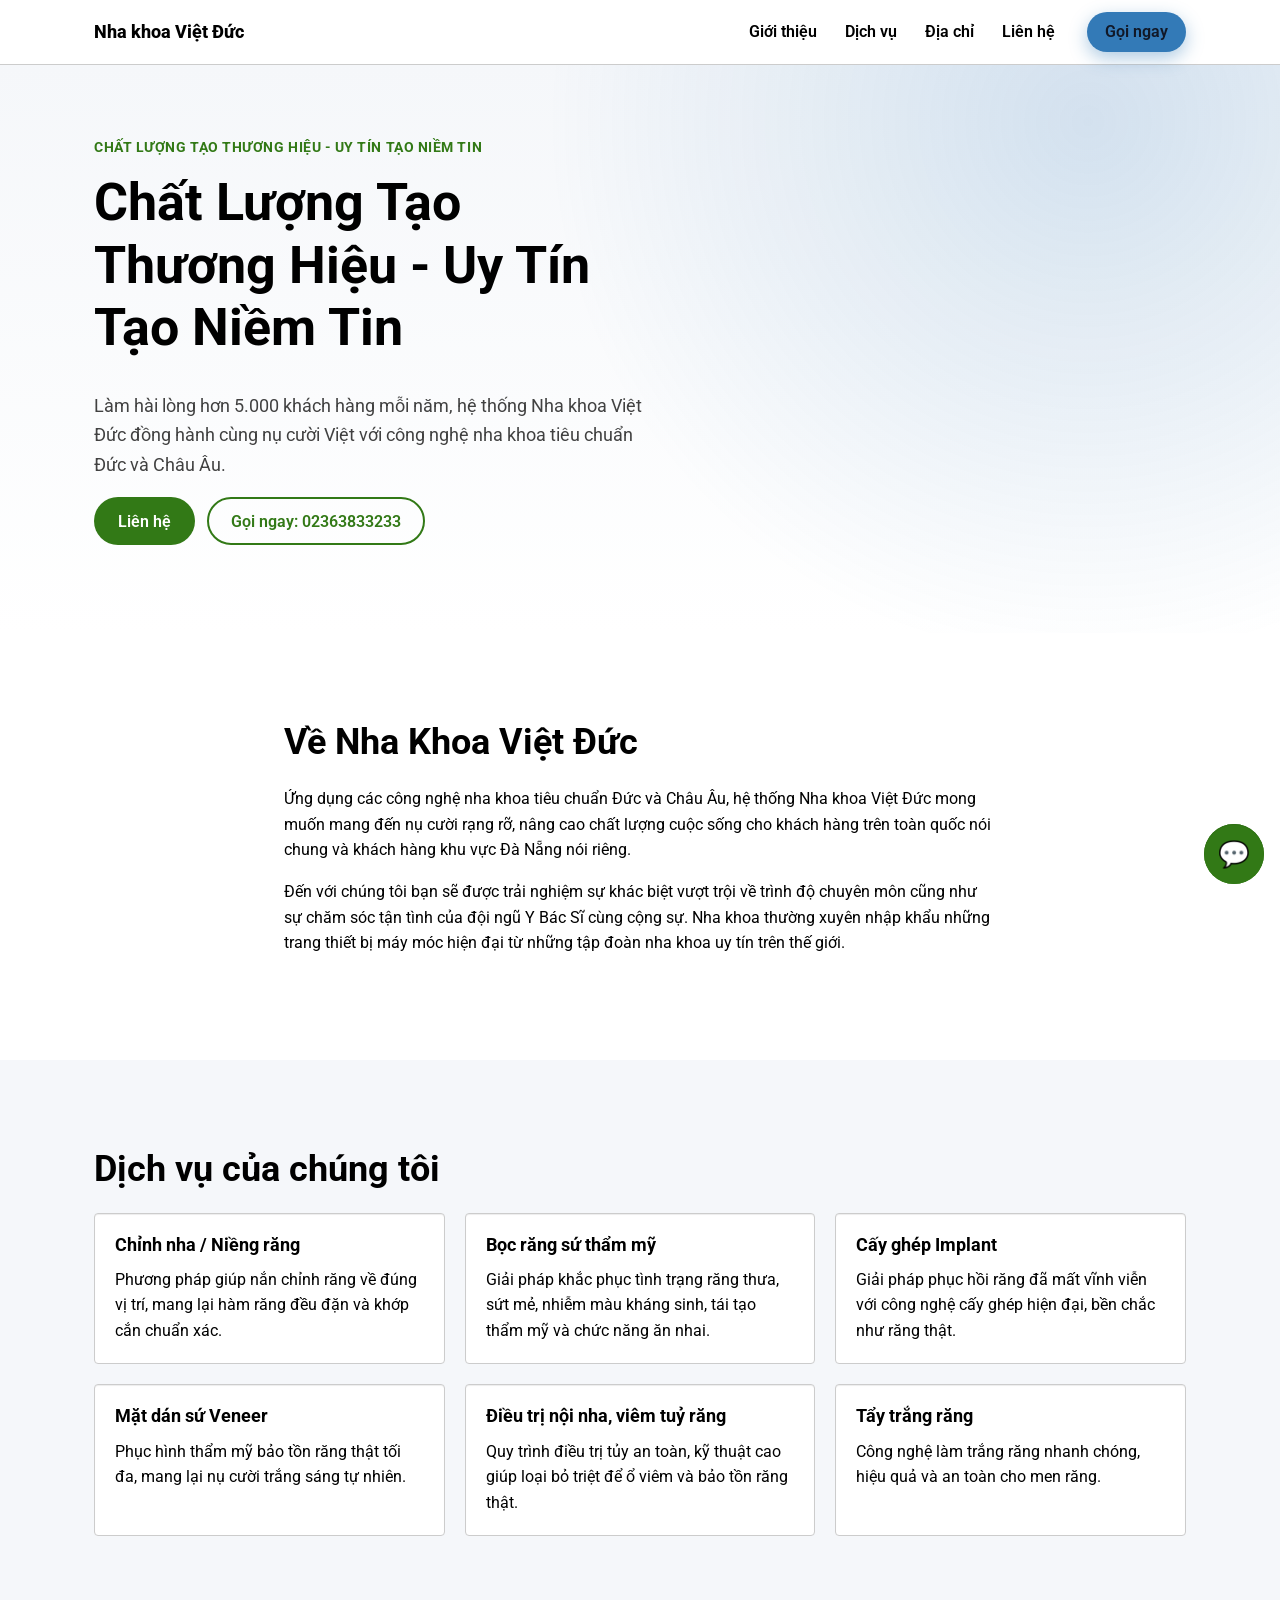
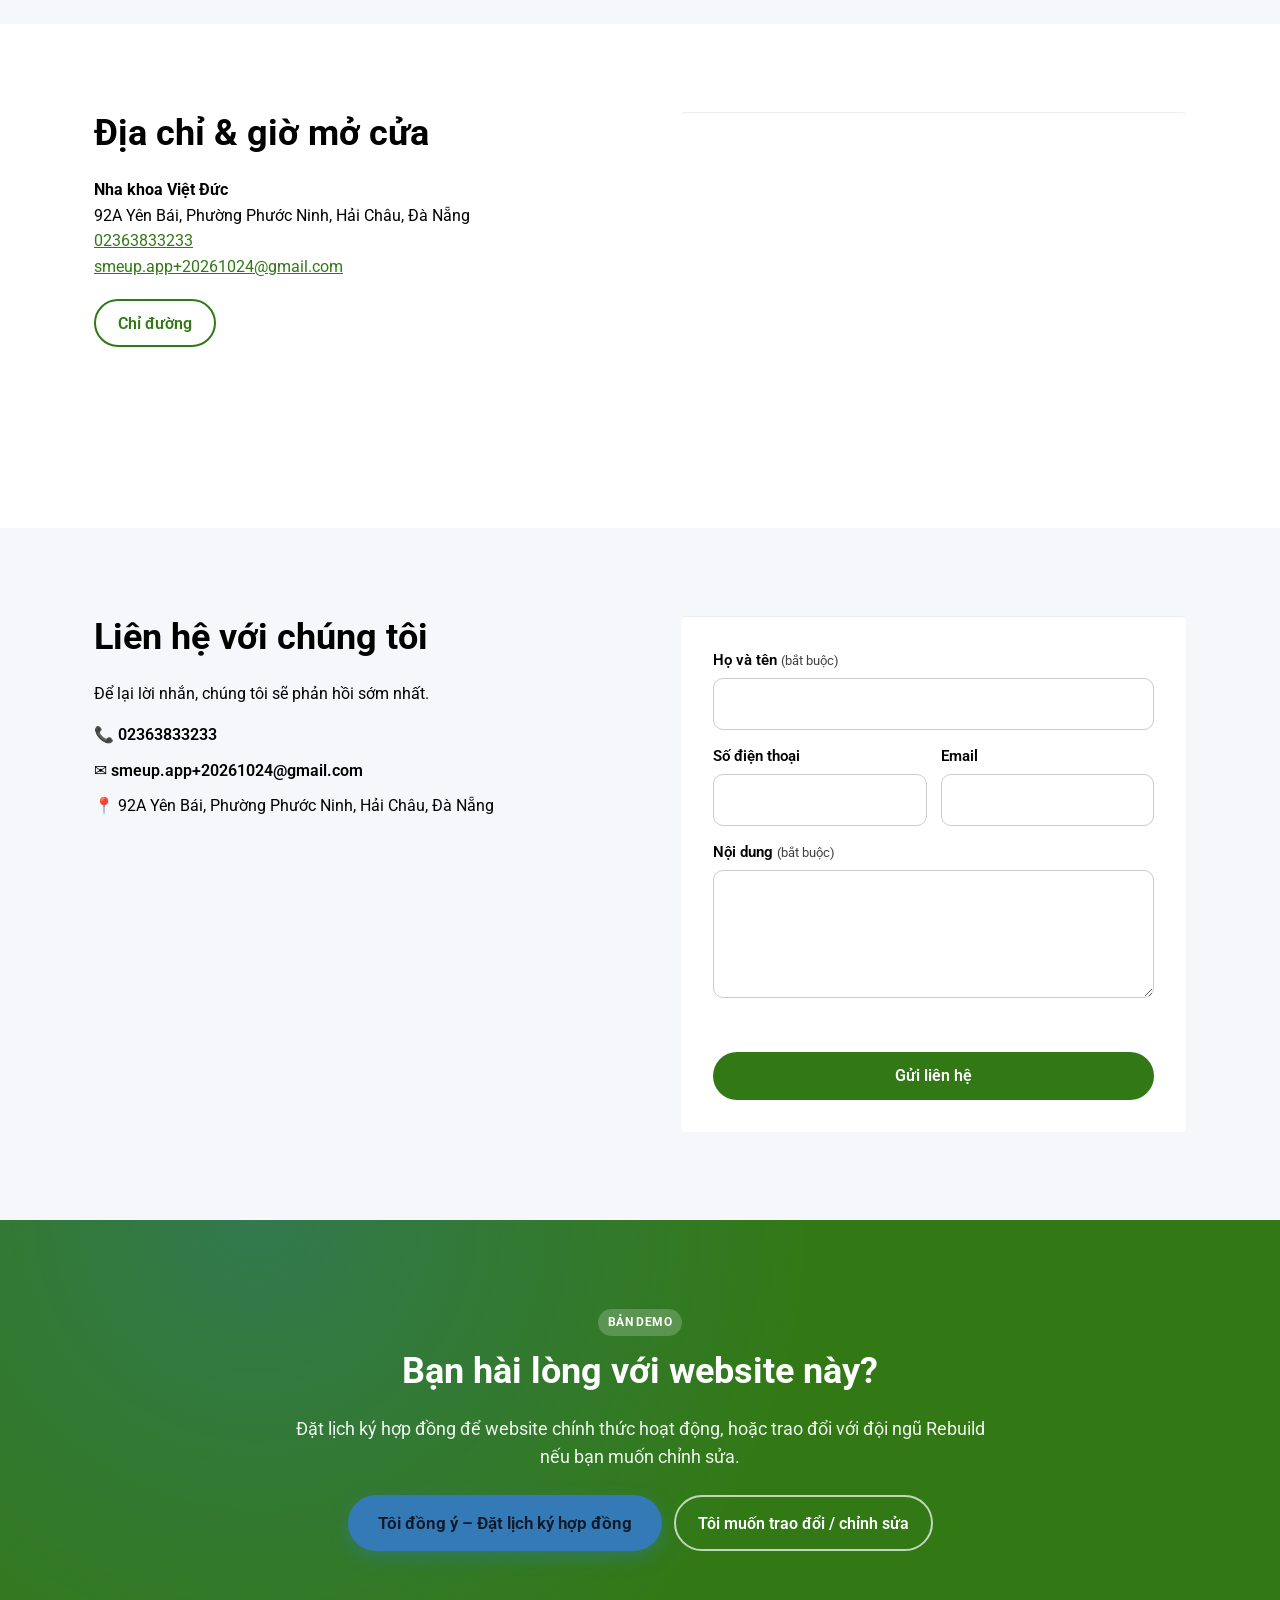
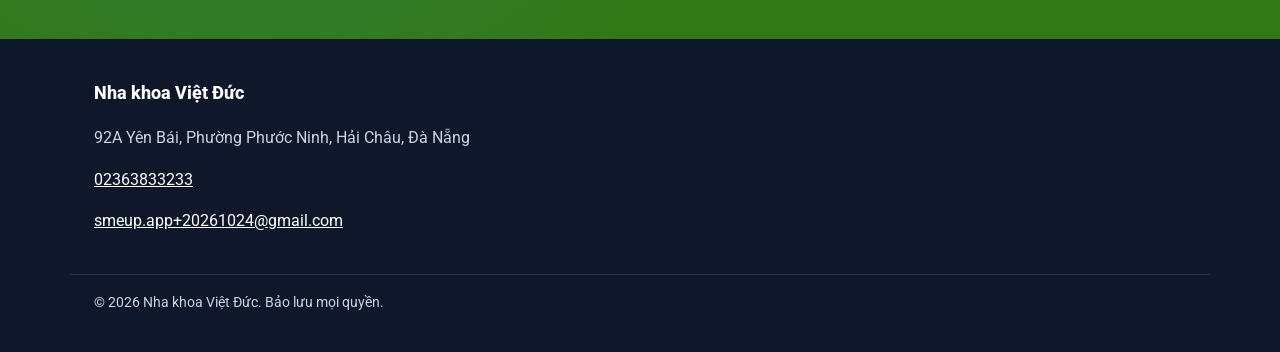
==== index.html @ 4799318b "Initial commit: generated website" ====
<!DOCTYPE html>
<html lang="vi">
<head>
<meta charset="utf-8">
<meta name="viewport" content="width=device-width, initial-scale=1">
<title>Nha Khoa Việt Đức - Nha Khoa Uy Tín Tại Đà Nẵng</title>
<meta name="description" content="Hệ thống Nha Khoa Việt Đức tại Đà Nẵng ứng dụng công nghệ chuẩn Đức và Châu Âu: Niềng răng, Bọc răng sứ, Cấy ghép Implant, Tẩy trắng răng.">
<meta name="keywords" content="Nha Khoa Việt Đức, nha khoa Đà Nẵng, niềng răng, bọc răng sứ, cấy ghép implant, tẩy trắng răng Đà Nẵng">
<meta name="robots" content="noindex, nofollow">
<link rel="canonical" href="https://demo-20261024010858-7dc87bac.demo.rebuild.vn/">
<meta name="theme-color" content="#327916">
<meta property="og:type" content="website">
<meta property="og:site_name" content="Nha khoa Việt Đức">
<meta property="og:title" content="Nha Khoa Việt Đức - Nha Khoa Uy Tín Tại Đà Nẵng">
<meta property="og:description" content="Hệ thống Nha Khoa Việt Đức tại Đà Nẵng ứng dụng công nghệ chuẩn Đức và Châu Âu: Niềng răng, Bọc răng sứ, Cấy ghép Implant, Tẩy trắng răng.">
<meta property="og:url" content="https://demo-20261024010858-7dc87bac.demo.rebuild.vn/">
<meta property="og:locale" content="vi_VN">
<meta name="twitter:card" content="summary">
<link rel="preconnect" href="https://api.smess.vn" crossorigin>
<link rel="stylesheet" href="/assets/css/site.css">
<style>:root{--color-primary:#327916;--color-accent:#337ab7;--color-text:#000000;--color-bg:#ffffff;}</style>
<link rel="stylesheet" href="/assets/css/tokens.css"><script type="application/ld+json">{"@context":"https://schema.org","@type":"Dentist","@id":"https://demo-20261024010858-7dc87bac.demo.rebuild.vn/#business","name":"Nha khoa Việt Đức","description":"Nha Khoa Việt Đức ứng dụng các công nghệ tiêu chuẩn Đức và Châu Âu, mang đến nụ cười rạng rỡ và dịch vụ chăm sóc răng miệng chất lượng cao tại Đà Nẵng.","url":"https://demo-20261024010858-7dc87bac.demo.rebuild.vn/","telephone":"02363833233","email":"smeup.app+20261024@gmail.com","address":{"@type":"PostalAddress","streetAddress":"92A Yên Bái, Phường Phước Ninh","addressLocality":"Hải Châu","addressRegion":"Đà Nẵng","addressCountry":"VN"},"makesOffer":[{"@type":"Offer","itemOffered":{"@type":"Service","name":"Chỉnh nha / Niềng răng","description":"Phương pháp giúp nắn chỉnh răng về đúng vị trí, mang lại hàm răng đều đặn và khớp cắn chuẩn xác."}},{"@type":"Offer","itemOffered":{"@type":"Service","name":"Bọc răng sứ thẩm mỹ","description":"Giải pháp khắc phục tình trạng răng thưa, sứt mẻ, nhiễm màu kháng sinh, tái tạo thẩm mỹ và chức năng ăn nhai."}},{"@type":"Offer","itemOffered":{"@type":"Service","name":"Cấy ghép Implant","description":"Giải pháp phục hồi răng đã mất vĩnh viễn với công nghệ cấy ghép hiện đại, bền chắc như răng thật."}},{"@type":"Offer","itemOffered":{"@type":"Service","name":"Mặt dán sứ Veneer","description":"Phục hình thẩm mỹ bảo tồn răng thật tối đa, mang lại nụ cười trắng sáng tự nhiên."}},{"@type":"Offer","itemOffered":{"@type":"Service","name":"Điều trị nội nha, viêm tuỷ răng","description":"Quy trình điều trị tủy an toàn, kỹ thuật cao giúp loại bỏ triệt để ổ viêm và bảo tồn răng thật."}},{"@type":"Offer","itemOffered":{"@type":"Service","name":"Tẩy trắng răng","description":"Công nghệ làm trắng răng nhanh chóng, hiệu quả và an toàn cho men răng."}}]}</script>
</head>
<body class="is-demo">
<a class="skip-link" href="#main">Bỏ qua điều hướng</a>
<header class="site-header" data-site-header>
  <div class="container header-inner">
    <a class="brand" href="/" aria-label="Nha khoa Việt Đức">
            <span class="brand-name">Nha khoa Việt Đức</span>
    </a>
    <button class="nav-toggle" type="button" aria-expanded="false" aria-controls="site-nav" data-nav-toggle>
      <span class="nav-toggle-bar" aria-hidden="true"></span>
      <span class="visually-hidden">Menu</span>
    </button>
    <nav id="site-nav" class="site-nav" aria-label="Menu" data-site-nav>
      <ul>
                <li><a href="#about">Giới thiệu</a></li>
                <li><a href="#services">Dịch vụ</a></li>
                <li><a href="#location">Địa chỉ</a></li>
                <li><a href="#contact">Liên hệ</a></li>
              </ul>
      <a class="btn btn-small btn-accent header-call" href="tel:02363833233">Gọi ngay</a>    </nav>
  </div>
</header>
<main id="main">
<section class="hero" id="top" aria-labelledby="hero-title">
  <div class="container hero-inner">
    <div class="hero-copy">
      <p class="eyebrow">Chất Lượng Tạo Thương Hiệu - Uy Tín Tạo Niềm Tin</p>      <h1 id="hero-title">Chất Lượng Tạo Thương Hiệu - Uy Tín Tạo Niềm Tin</h1>
      <p class="lead">Làm hài lòng hơn 5.000 khách hàng mỗi năm, hệ thống Nha khoa Việt Đức đồng hành cùng nụ cười Việt với công nghệ nha khoa tiêu chuẩn Đức và Châu Âu.</p>      <div class="hero-actions">
        <a class="btn btn-primary" href="#contact">Liên hệ</a>
        <a class="btn btn-outline" href="tel:02363833233">Gọi ngay: 02363833233</a>      </div>
            <div class="demo-cta-bar" role="region" aria-label="Bạn hài lòng với website này?" data-smeup-cta-reveal hidden>
        <span class="badge">Bản demo</span>
        <p class="demo-cta-bar-title">Bạn hài lòng với website này?</p>
        <div class="demo-cta-actions">
          <button type="button" class="btn btn-accent" data-smeup-cta="contract" data-cta-placement="hero">Tôi đồng ý – Đặt lịch ký hợp đồng</button>
          <button type="button" class="btn btn-link" data-smeup-cta="cooperation" data-cta-placement="hero">Tôi muốn trao đổi / chỉnh sửa</button>
        </div>
      </div>
          </div>
      </div>
</section>
<section class="section about" id="about" aria-labelledby="about-title">
  <div class="container about-inner narrow">
    <div class="about-copy">
      <h2 id="about-title">Về Nha Khoa Việt Đức</h2>
            <p>Ứng dụng các công nghệ nha khoa tiêu chuẩn Đức và Châu Âu, hệ thống Nha khoa Việt Đức mong muốn mang đến nụ cười rạng rỡ, nâng cao chất lượng cuộc sống cho khách hàng trên toàn quốc nói chung và khách hàng khu vực Đà Nẵng nói riêng.</p>
            <p>Đến với chúng tôi bạn sẽ được trải nghiệm sự khác biệt vượt trội về trình độ chuyên môn cũng như sự chăm sóc tận tình của đội ngũ Y Bác Sĩ cùng cộng sự. Nha khoa thường xuyên nhập khẩu những trang thiết bị máy móc hiện đại từ những tập đoàn nha khoa uy tín trên thế giới.</p>
          </div>
      </div>
</section>
<section class="section services alt" id="services" aria-labelledby="services-title">
  <div class="container">
    <h2 id="services-title">Dịch vụ của chúng tôi</h2>
    <ul class="card-grid" role="list">
            <li class="card">
                <div class="card-body">
          <h3>Chỉnh nha / Niềng răng</h3>
          <p>Phương pháp giúp nắn chỉnh răng về đúng vị trí, mang lại hàm răng đều đặn và khớp cắn chuẩn xác.</p>                  </div>
      </li>
            <li class="card">
                <div class="card-body">
          <h3>Bọc răng sứ thẩm mỹ</h3>
          <p>Giải pháp khắc phục tình trạng răng thưa, sứt mẻ, nhiễm màu kháng sinh, tái tạo thẩm mỹ và chức năng ăn nhai.</p>                  </div>
      </li>
            <li class="card">
                <div class="card-body">
          <h3>Cấy ghép Implant</h3>
          <p>Giải pháp phục hồi răng đã mất vĩnh viễn với công nghệ cấy ghép hiện đại, bền chắc như răng thật.</p>                  </div>
      </li>
            <li class="card">
                <div class="card-body">
          <h3>Mặt dán sứ Veneer</h3>
          <p>Phục hình thẩm mỹ bảo tồn răng thật tối đa, mang lại nụ cười trắng sáng tự nhiên.</p>                  </div>
      </li>
            <li class="card">
                <div class="card-body">
          <h3>Điều trị nội nha, viêm tuỷ răng</h3>
          <p>Quy trình điều trị tủy an toàn, kỹ thuật cao giúp loại bỏ triệt để ổ viêm và bảo tồn răng thật.</p>                  </div>
      </li>
            <li class="card">
                <div class="card-body">
          <h3>Tẩy trắng răng</h3>
          <p>Công nghệ làm trắng răng nhanh chóng, hiệu quả và an toàn cho men răng.</p>                  </div>
      </li>
          </ul>
  </div>
</section>
<section class="section location" id="location" aria-labelledby="location-title">
  <div class="container location-inner">
    <div class="location-copy">
      <h2 id="location-title">Địa chỉ &amp; giờ mở cửa</h2>
            <address>
        <strong>Nha khoa Việt Đức</strong><br>
        92A Yên Bái, Phường Phước Ninh, Hải Châu, Đà Nẵng<br>
        <a href="tel:02363833233">02363833233</a><br>        <a href="mailto:smeup.app+20261024@gmail.com">smeup.app+20261024@gmail.com</a>      </address>
                  <p><a class="btn btn-outline" href="https://www.google.com/maps/search/?api=1&amp;query=92A%20Y%C3%AAn%20B%C3%A1i%2C%20Ph%C6%B0%E1%BB%9Dng%20Ph%C6%B0%E1%BB%9Bc%20Ninh%2C%20H%E1%BA%A3i%20Ch%C3%A2u%2C%20%C4%90%C3%A0%20N%E1%BA%B5ng" target="_blank" rel="noopener">Chỉ đường</a></p>    </div>
        <div class="map">
      <iframe src="https://www.google.com/maps?output=embed&amp;q=92A%20Y%C3%AAn%20B%C3%A1i%2C%20Ph%C6%B0%E1%BB%9Dng%20Ph%C6%B0%E1%BB%9Bc%20Ninh%2C%20H%E1%BA%A3i%20Ch%C3%A2u%2C%20%C4%90%C3%A0%20N%E1%BA%B5ng" title="Địa chỉ &amp; giờ mở cửa" loading="lazy" referrerpolicy="no-referrer-when-downgrade" allowfullscreen></iframe>
    </div>
      </div>
</section>
<section class="section contact alt" id="contact" aria-labelledby="contact-title">
  <div class="container contact-inner">
    <div class="contact-copy">
      <h2 id="contact-title">Liên hệ với chúng tôi</h2>
      <p>Để lại lời nhắn, chúng tôi sẽ phản hồi sớm nhất.</p>
      <ul class="contact-list" role="list">
        <li><a href="tel:02363833233">📞 02363833233</a></li>        <li><a href="mailto:smeup.app+20261024@gmail.com">✉️ smeup.app+20261024@gmail.com</a></li>        <li>📍 92A Yên Bái, Phường Phước Ninh, Hải Châu, Đà Nẵng</li>      </ul>
    </div>
    <form class="lead-form" id="contact-form" data-smeup-form="contact_form" data-message-required="true" novalidate>
      <div class="field">
  <label for="contact-name">Họ và tên <span class="req">(bắt buộc)</span></label>
  <input id="contact-name" name="name" type="text" autocomplete="name" maxlength="255" required>
</div>
<div class="field-row">
  <div class="field">
    <label for="contact-phone">Số điện thoại</label>
    <input id="contact-phone" name="phone" type="tel" autocomplete="tel" inputmode="tel" maxlength="20">
  </div>
  <div class="field">
    <label for="contact-email">Email</label>
    <input id="contact-email" name="email" type="email" autocomplete="email" maxlength="255">
  </div>
</div>
<div class="field">
  <label for="contact-message">Nội dung <span class="req">(bắt buộc)</span></label>
  <textarea id="contact-message" name="message" rows="4" maxlength="5000" required></textarea>
</div><div class="hp" aria-hidden="true">
  <label for="contact-website">Website</label>
  <input id="contact-website" name="website" type="text" tabindex="-1" autocomplete="off">
</div>
<p class="form-status" role="status" aria-live="polite" data-form-status></p>
      <button class="btn btn-primary btn-block" type="submit" data-label="Gửi liên hệ">Gửi liên hệ</button>
    </form>
  </div>
</section>
<section class="section demo-cta" id="demo-cta" aria-labelledby="demo-cta-title">
  <div class="container narrow">
    <span class="badge badge-light">Bản demo</span>
    <h2 id="demo-cta-title">Bạn hài lòng với website này?</h2>
    <p>Đặt lịch ký hợp đồng để website chính thức hoạt động, hoặc trao đổi với đội ngũ Rebuild nếu bạn muốn chỉnh sửa.</p>
    <div class="demo-cta-actions">
      <button type="button" class="btn btn-accent btn-large" data-smeup-cta="contract" data-cta-placement="final">Tôi đồng ý – Đặt lịch ký hợp đồng</button>
      <button type="button" class="btn btn-ghost" data-smeup-cta="cooperation" data-cta-placement="final">Tôi muốn trao đổi / chỉnh sửa</button>
    </div>
  </div>
</section>
</main>
<footer class="site-footer">
  <div class="container footer-inner">
    <div>
      <p class="brand-name">Nha khoa Việt Đức</p>
      <p>92A Yên Bái, Phường Phước Ninh, Hải Châu, Đà Nẵng</p>      <p><a href="tel:02363833233">02363833233</a></p>      <p><a href="mailto:smeup.app+20261024@gmail.com">smeup.app+20261024@gmail.com</a></p>    </div>
      </div>
  <div class="container footer-bottom">
    <p>© <span data-year>2026</span> Nha khoa Việt Đức. Bảo lưu mọi quyền.</p>
  </div>
</footer>
<dialog class="cta-dialog" id="smeup-dialog-contract" aria-labelledby="smeup-dialog-contract-title" data-smeup-dialog="contract">
  <form class="lead-form" data-smeup-form="demo_contract_request" data-message-required="false" novalidate>
    <button class="dialog-close" type="button" data-dialog-close aria-label="Đóng">×</button>
    <h2 id="smeup-dialog-contract-title">Đặt lịch ký hợp đồng</h2>
    <p>Để lại thông tin, đội ngũ Rebuild sẽ gọi lại để chốt lịch ký hợp đồng và đưa website lên tên miền của bạn.</p>
    <div class="field">
  <label for="contract-name">Họ và tên <span class="req">(bắt buộc)</span></label>
  <input id="contract-name" name="name" type="text" autocomplete="name" maxlength="255" required>
</div>
<div class="field-row">
  <div class="field">
    <label for="contract-phone">Số điện thoại</label>
    <input id="contract-phone" name="phone" type="tel" autocomplete="tel" inputmode="tel" maxlength="20">
  </div>
  <div class="field">
    <label for="contract-email">Email</label>
    <input id="contract-email" name="email" type="email" autocomplete="email" maxlength="255">
  </div>
</div>
<div class="field">
  <label for="contract-message">Thời gian thuận tiện / ghi chú (không bắt buộc)</label>
  <textarea id="contract-message" name="message" rows="4" maxlength="5000"></textarea>
</div><div class="hp" aria-hidden="true">
  <label for="contract-website">Website</label>
  <input id="contract-website" name="website" type="text" tabindex="-1" autocomplete="off">
</div>
<p class="form-status" role="status" aria-live="polite" data-form-status></p>
    <button class="btn btn-accent btn-block" type="submit" data-label="Gửi yêu cầu ký hợp đồng">Gửi yêu cầu ký hợp đồng</button>
  </form>
</dialog>
<dialog class="cta-dialog" id="smeup-dialog-cooperation" aria-labelledby="smeup-dialog-cooperation-title" data-smeup-dialog="cooperation">
  <form class="lead-form" data-smeup-form="demo_cooperation_request" data-message-required="true" novalidate>
    <button class="dialog-close" type="button" data-dialog-close aria-label="Đóng">×</button>
    <h2 id="smeup-dialog-cooperation-title">Trao đổi với đội ngũ Rebuild</h2>
    <p>Bạn muốn thay đổi gì, hoặc cần thêm thông tin? Hãy cho chúng tôi biết.</p>
    <div class="field">
  <label for="cooperation-name">Họ và tên <span class="req">(bắt buộc)</span></label>
  <input id="cooperation-name" name="name" type="text" autocomplete="name" maxlength="255" required>
</div>
<div class="field-row">
  <div class="field">
    <label for="cooperation-phone">Số điện thoại</label>
    <input id="cooperation-phone" name="phone" type="tel" autocomplete="tel" inputmode="tel" maxlength="20">
  </div>
  <div class="field">
    <label for="cooperation-email">Email</label>
    <input id="cooperation-email" name="email" type="email" autocomplete="email" maxlength="255">
  </div>
</div>
<div class="field">
  <label for="cooperation-message">Bạn muốn chỉnh sửa hoặc hỏi điều gì? <span class="req">(bắt buộc)</span></label>
  <textarea id="cooperation-message" name="message" rows="4" maxlength="5000" required></textarea>
</div><div class="hp" aria-hidden="true">
  <label for="cooperation-website">Website</label>
  <input id="cooperation-website" name="website" type="text" tabindex="-1" autocomplete="off">
</div>
<p class="form-status" role="status" aria-live="polite" data-form-status></p>
    <button class="btn btn-primary btn-block" type="submit" data-label="Gửi yêu cầu">Gửi yêu cầu</button>
  </form>
</dialog>
<script src="/assets/js/site-config.js"></script>
<script src="/assets/js/smeup-core.js" defer></script>
<script src="/assets/js/contact-form.js" defer></script>
<script src="/assets/js/livechat.js" defer></script>
<script src="/assets/js/demo-cta.js" defer></script>
<script src="/assets/js/site.js" defer></script>
</body>
</html>
---- assets/css/site.css ----
/*
 * Rebuild website template — mobile-first, no framework.
 * Brand colors come from business data as CSS custom properties set in <head>:
 * --color-primary, --color-accent, --color-text, --color-bg.
 */
:root {
  --color-primary: #0f766e;
  --color-accent: #f59e0b;
  --color-text: #1f2937;
  --color-bg: #ffffff;
  --color-muted: color-mix(in srgb, var(--color-text) 65%, var(--color-bg));
  --color-surface: color-mix(in srgb, var(--color-primary) 6%, var(--color-bg));
  --color-border: color-mix(in srgb, var(--color-text) 14%, var(--color-bg));
  --color-success: #15803d;
  --color-error: #b91c1c;
  --radius: 14px;
  --shadow: 0 10px 30px rgb(15 23 42 / 0.08);
  --container: 1120px;
  --gutter: 16px;
  --font: system-ui, -apple-system, "Segoe UI", Roboto, "Helvetica Neue", Arial, "Noto Sans", sans-serif;
}

*,
*::before,
*::after {
  box-sizing: border-box;
}

html {
  scroll-behavior: smooth;
  scroll-padding-top: 72px;
  -webkit-text-size-adjust: 100%;
}

body {
  margin: 0;
  font-family: var(--font);
  font-size: 1rem;
  line-height: 1.6;
  color: var(--color-text);
  background: var(--color-bg);
}

img {
  display: block;
  max-width: 100%;
  height: auto;
}

a {
  color: var(--color-primary);
}

h1,
h2,
h3 {
  line-height: 1.2;
  margin: 0 0 0.6em;
}

h1 {
  font-size: clamp(2rem, 6vw, 3.25rem);
}

h2 {
  font-size: clamp(1.6rem, 4vw, 2.25rem);
}

h3 {
  font-size: 1.15rem;
}

p {
  margin: 0 0 1em;
}

:focus-visible {
  outline: 3px solid var(--color-accent);
  outline-offset: 2px;
}

.container {
  width: 100%;
  max-width: var(--container);
  margin: 0 auto;
  padding: 0 var(--gutter);
}

.narrow {
  max-width: 760px;
}

.visually-hidden,
.hp {
  position: absolute !important;
  width: 1px;
  height: 1px;
  padding: 0;
  margin: -1px;
  overflow: hidden;
  clip: rect(0 0 0 0);
  white-space: nowrap;
  border: 0;
}

.skip-link {
  position: absolute;
  left: var(--gutter);
  top: -100px;
  z-index: 100;
  padding: 8px 14px;
  background: var(--color-text);
  color: var(--color-bg);
  border-radius: 8px;
}

.skip-link:focus {
  top: 8px;
}

/* Buttons */
.btn {
  display: inline-flex;
  align-items: center;
  justify-content: center;
  gap: 8px;
  min-height: 48px;
  padding: 12px 22px;
  border: 2px solid transparent;
  border-radius: 999px;
  font: inherit;
  font-weight: 600;
  line-height: 1.2;
  text-align: center;
  text-decoration: none;
  cursor: pointer;
  transition: transform 0.15s ease, background-color 0.15s ease, box-shadow 0.15s ease;
}

.btn:hover {
  transform: translateY(-1px);
}

.btn:disabled,
.btn[aria-disabled="true"] {
  opacity: 0.65;
  cursor: progress;
  transform: none;
}

.btn-primary {
  background: var(--color-primary);
  color: #fff;
}

.btn-accent {
  background: var(--color-accent);
  color: #111827;
  box-shadow: 0 6px 18px color-mix(in srgb, var(--color-accent) 40%, transparent);
}

.btn-outline {
  border-color: var(--color-primary);
  color: var(--color-primary);
  background: transparent;
}

.btn-ghost {
  border-color: rgb(255 255 255 / 0.7);
  color: #fff;
  background: transparent;
}

.btn-link {
  background: transparent;
  color: var(--color-primary);
  text-decoration: underline;
  padding-inline: 8px;
}

.btn-small {
  min-height: 40px;
  padding: 8px 16px;
}

.btn-large {
  min-height: 56px;
  padding: 16px 28px;
  font-size: 1.05rem;
}

.btn-block {
  width: 100%;
}

.badge {
  display: inline-block;
  padding: 4px 10px;
  border-radius: 999px;
  background: var(--color-accent);
  color: #111827;
  font-size: 0.75rem;
  font-weight: 700;
  letter-spacing: 0.04em;
  text-transform: uppercase;
}

.badge-light {
  background: rgb(255 255 255 / 0.2);
  color: #fff;
}

/* Header */
.site-header {
  position: sticky;
  top: 0;
  z-index: 50;
  background: color-mix(in srgb, var(--color-bg) 92%, transparent);
  backdrop-filter: blur(8px);
  border-bottom: 1px solid var(--color-border);
}

.header-inner {
  display: flex;
  align-items: center;
  justify-content: space-between;
  min-height: 64px;
  gap: 12px;
}

.brand {
  display: flex;
  align-items: center;
  gap: 10px;
  color: var(--color-text);
  text-decoration: none;
  min-width: 0;
}

.brand img {
  width: 40px;
  height: 40px;
  object-fit: contain;
}

.brand-name {
  font-weight: 800;
  font-size: 1.1rem;
  overflow: hidden;
  text-overflow: ellipsis;
  white-space: nowrap;
}

.nav-toggle {
  display: inline-flex;
  align-items: center;
  justify-content: center;
  width: 44px;
  height: 44px;
  border: 1px solid var(--color-border);
  border-radius: 10px;
  background: var(--color-bg);
  cursor: pointer;
}

.nav-toggle-bar,
.nav-toggle-bar::before,
.nav-toggle-bar::after {
  display: block;
  width: 20px;
  height: 2px;
  background: var(--color-text);
  border-radius: 2px;
  content: "";
  position: relative;
}

.nav-toggle-bar::before {
  position: absolute;
  top: -6px;
}

.nav-toggle-bar::after {
  position: absolute;
  top: 6px;
}

.site-nav {
  position: absolute;
  top: 100%;
  left: 0;
  right: 0;
  display: none;
  padding: 8px var(--gutter) 16px;
  background: var(--color-bg);
  border-bottom: 1px solid var(--color-border);
  box-shadow: var(--shadow);
}

.site-nav.is-open {
  display: block;
}

.site-nav ul {
  list-style: none;
  margin: 0 0 12px;
  padding: 0;
}

.site-nav li a {
  display: block;
  padding: 12px 4px;
  color: var(--color-text);
  font-weight: 600;
  text-decoration: none;
  border-bottom: 1px solid var(--color-border);
}

/* Hero */
.hero {
  padding: 40px 0 56px;
  background:
    radial-gradient(circle at 85% 10%, color-mix(in srgb, var(--color-accent) 18%, transparent), transparent 45%),
    linear-gradient(180deg, var(--color-surface), var(--color-bg));
}

.hero-inner {
  display: grid;
  gap: 32px;
  align-items: center;
}

.eyebrow {
  color: var(--color-primary);
  font-weight: 700;
  letter-spacing: 0.04em;
  text-transform: uppercase;
  font-size: 0.85rem;
}

.lead {
  font-size: 1.15rem;
  color: var(--color-muted);
}

.hero-actions,
.demo-cta-actions {
  display: flex;
  flex-wrap: wrap;
  gap: 12px;
}

.hero-actions .btn,
.demo-cta-actions .btn {
  flex: 1 1 100%;
}

.hero-media img {
  width: 100%;
  border-radius: calc(var(--radius) * 1.5);
  box-shadow: var(--shadow);
  aspect-ratio: 4 / 3;
  object-fit: cover;
}

.demo-cta-bar {
  margin-top: 28px;
  padding: 18px;
  border: 2px dashed color-mix(in srgb, var(--color-accent) 70%, transparent);
  border-radius: var(--radius);
  background: color-mix(in srgb, var(--color-accent) 8%, var(--color-bg));
}

.demo-cta-bar.is-revealed {
  animation: demo-cta-reveal 0.4s ease-out;
}

@keyframes demo-cta-reveal {
  from {
    opacity: 0;
    transform: translateY(8px);
  }
}

.demo-cta-bar-title {
  margin: 8px 0 12px;
  font-weight: 700;
}

/* Sections */
.section {
  padding: 56px 0;
}

.section.alt {
  background: var(--color-surface);
}

.about-inner,
.location-inner,
.contact-inner {
  display: grid;
  gap: 32px;
  align-items: start;
}

.about-media,
.card img,
.gallery-grid img {
  border-radius: var(--radius);
  object-fit: cover;
}

.card-grid,
.gallery-grid,
.testimonial-grid,
.contact-list,
.social {
  list-style: none;
  margin: 0;
  padding: 0;
}

.card-grid {
  display: grid;
  gap: 20px;
}

.card {
  overflow: hidden;
  background: var(--color-bg);
  border: 1px solid var(--color-border);
  border-radius: var(--radius);
  box-shadow: var(--shadow);
}

.card img {
  width: 100%;
  aspect-ratio: 3 / 2;
  border-radius: 0;
}

.card-body {
  padding: 20px;
}

.card-body p:last-child {
  margin-bottom: 0;
}

.price {
  color: var(--color-primary);
  font-weight: 700;
}

.gallery-grid {
  display: grid;
  grid-template-columns: repeat(2, 1fr);
  gap: 12px;
}

.gallery-grid img {
  width: 100%;
  aspect-ratio: 4 / 3;
}

.testimonial-grid {
  display: grid;
  gap: 20px;
}

.testimonial {
  height: 100%;
  margin: 0;
  padding: 24px;
  background: var(--color-bg);
  border-radius: var(--radius);
  box-shadow: var(--shadow);
}

.testimonial blockquote {
  margin: 0 0 12px;
  font-size: 1.05rem;
}

.testimonial figcaption {
  color: var(--color-muted);
  font-weight: 600;
}

.stars {
  margin: 0 0 8px;
  color: var(--color-accent);
  letter-spacing: 2px;
}

address {
  font-style: normal;
  margin-bottom: 20px;
}

.hours {
  margin: 0 0 20px;
}

.hours div {
  display: flex;
  justify-content: space-between;
  gap: 16px;
  padding: 10px 0;
  border-bottom: 1px solid var(--color-border);
}

.hours dt {
  font-weight: 600;
}

.hours dd {
  margin: 0;
  white-space: nowrap;
}

.map iframe {
  width: 100%;
  height: 320px;
  border: 0;
  border-radius: var(--radius);
  box-shadow: var(--shadow);
}

.contact-list li {
  margin-bottom: 10px;
}

.contact-list a {
  color: var(--color-text);
  font-weight: 600;
  text-decoration: none;
}

/* Forms */
.lead-form {
  padding: 24px 20px;
  background: var(--color-bg);
  border-radius: var(--radius);
  box-shadow: var(--shadow);
}

.field {
  display: grid;
  gap: 6px;
  margin-bottom: 14px;
}

.field-row {
  display: grid;
  gap: 0 14px;
}

.field label {
  font-weight: 600;
  font-size: 0.95rem;
}

.req {
  color: var(--color-muted);
  font-weight: 400;
  font-size: 0.85em;
}

.field input,
.field textarea {
  width: 100%;
  min-height: 48px;
  padding: 12px 14px;
  border: 1px solid var(--color-border);
  border-radius: 10px;
  background: var(--color-bg);
  color: var(--color-text);
  font: inherit;
  font-size: 16px; /* no iOS zoom on focus */
}

.field textarea {
  resize: vertical;
}

.field input:focus,
.field textarea:focus {
  border-color: var(--color-primary);
  outline: 2px solid color-mix(in srgb, var(--color-primary) 25%, transparent);
  outline-offset: 0;
}

.field [aria-invalid="true"] {
  border-color: var(--color-error);
}

.form-status {
  min-height: 1.6em;
  margin: 4px 0 14px;
  font-weight: 600;
}

.lead-form[data-state="success"] .form-status {
  color: var(--color-success);
}

.lead-form[data-state="error"] .form-status {
  color: var(--color-error);
}

.lead-form[data-state="loading"] .btn[type="submit"]::before {
  content: "";
  width: 16px;
  height: 16px;
  border: 2px solid currentColor;
  border-right-color: transparent;
  border-radius: 50%;
  animation: spin 0.8s linear infinite;
}

@keyframes spin {
  to {
    transform: rotate(360deg);
  }
}

/* Demo CTA */
.demo-cta {
  text-align: center;
  color: #fff;
  background:
    radial-gradient(circle at 20% 0%, color-mix(in srgb, var(--color-accent) 35%, transparent), transparent 50%),
    var(--color-primary);
}

.demo-cta h2 {
  margin-top: 14px;
}

.demo-cta p {
  font-size: 1.1rem;
  opacity: 0.92;
}

.demo-cta .demo-cta-actions {
  justify-content: center;
  margin-top: 24px;
}

.cta-dialog {
  width: min(560px, calc(100% - 2 * var(--gutter)));
  max-height: calc(100dvh - 32px);
  padding: 0;
  border: 0;
  border-radius: calc(var(--radius) * 1.3);
  box-shadow: 0 30px 80px rgb(15 23 42 / 0.35);
  color: var(--color-text);
}

.cta-dialog::backdrop {
  background: rgb(15 23 42 / 0.55);
}

.cta-dialog .lead-form {
  position: relative;
  box-shadow: none;
  padding: 28px 22px 22px;
}

.cta-dialog h2 {
  font-size: 1.4rem;
  padding-right: 32px;
}

.dialog-close {
  position: absolute;
  top: 10px;
  right: 10px;
  width: 40px;
  height: 40px;
  border: 0;
  border-radius: 50%;
  background: var(--color-surface);
  color: var(--color-text);
  font-size: 1.5rem;
  line-height: 1;
  cursor: pointer;
}

/* Live chat fallback launcher (no widget token configured) */
.chat-fallback {
  position: fixed;
  right: 16px;
  bottom: 16px;
  z-index: 60;
  width: 60px;
  height: 60px;
  border: 0;
  border-radius: 50%;
  background: var(--color-primary);
  color: #fff;
  font-size: 1.6rem;
  box-shadow: var(--shadow);
  cursor: pointer;
}

/* Footer */
.site-footer {
  padding: 40px 0 24px;
  background: #0f172a;
  color: #cbd5e1;
}

.site-footer a {
  color: #fff;
}

.footer-inner {
  display: grid;
  gap: 24px;
}

.site-footer .brand-name {
  color: #fff;
}

.footer-title {
  color: #fff;
  font-weight: 700;
}

.social {
  display: flex;
  flex-wrap: wrap;
  gap: 12px;
}

.footer-bottom {
  margin-top: 24px;
  padding-top: 16px;
  border-top: 1px solid rgb(255 255 255 / 0.12);
  font-size: 0.9rem;
}

.not-found {
  min-height: 50vh;
  text-align: center;
}

/* ≥ 640px */
@media (min-width: 640px) {
  :root {
    --gutter: 24px;
  }

  .hero-actions .btn,
  .demo-cta-actions .btn {
    flex: 0 1 auto;
  }

  .field-row {
    grid-template-columns: 1fr 1fr;
  }

  .card-grid,
  .testimonial-grid {
    grid-template-columns: repeat(2, 1fr);
  }

  .gallery-grid {
    grid-template-columns: repeat(3, 1fr);
  }

  .footer-inner {
    grid-template-columns: 2fr 1fr;
  }
}

/* ≥ 960px */
@media (min-width: 960px) {
  .nav-toggle {
    display: none;
  }

  .site-nav {
    position: static;
    display: flex;
    align-items: center;
    gap: 20px;
    padding: 0;
    border: 0;
    box-shadow: none;
    background: transparent;
  }

  .site-nav ul {
    display: flex;
    gap: 4px;
    margin: 0;
  }

  .site-nav li a {
    padding: 8px 12px;
    border: 0;
    border-radius: 8px;
  }

  .site-nav li a:hover {
    background: var(--color-surface);
  }

  .hero {
    padding: 72px 0 88px;
  }

  .hero-inner,
  .about-inner,
  .location-inner,
  .contact-inner {
    grid-template-columns: 1.1fr 1fr;
  }

  .about-inner.narrow {
    grid-template-columns: 1fr;
  }

  .section {
    padding: 88px 0;
  }

  .card-grid,
  .testimonial-grid {
    grid-template-columns: repeat(3, 1fr);
  }

  .gallery-grid {
    grid-template-columns: repeat(4, 1fr);
  }

  .lead-form {
    padding: 32px;
  }
}

@media (prefers-reduced-motion: reduce) {
  html {
    scroll-behavior: auto;
  }

  *,
  *::before,
  *::after {
    animation: none !important;
    transition: none !important;
  }
}
---- assets/css/tokens.css ----
/* Measured design of the business's current website (rebuild.vn design tokens). */
@import url("https://fonts.googleapis.com/css?family=Roboto:400,500,600,700&display=swap");
:root {
  --color-primary: #327916;
  --color-secondary: #76c04e;
  --color-accent: #337ab7;
  --color-background: #ffffff;
  --color-bg: #ffffff;
  --color-surface: #f5f7fa;
  --color-text: #000000;
  --color-muted: #414141;
  --color-border: #cccccc;
  --color-link: #327916;
  --font-body: "Roboto", system-ui, sans-serif;
  --font: "Roboto", system-ui, sans-serif;
  --font-heading: "Roboto", system-ui, sans-serif;
  --font-size-body: 14px;
  --font-size-h2: 37.43px;
  --font-size-h3: 40px;
  --radius-md: 4px;
  --radius-lg: 6px;
  --radius-pill: 9999px;
  --radius: 4px;
  --shadow: rgba(0, 0, 0, 0.075) 0px 1px 1px 0px inset;
  --container: 1140px;
  --space-unit: 5px;
}
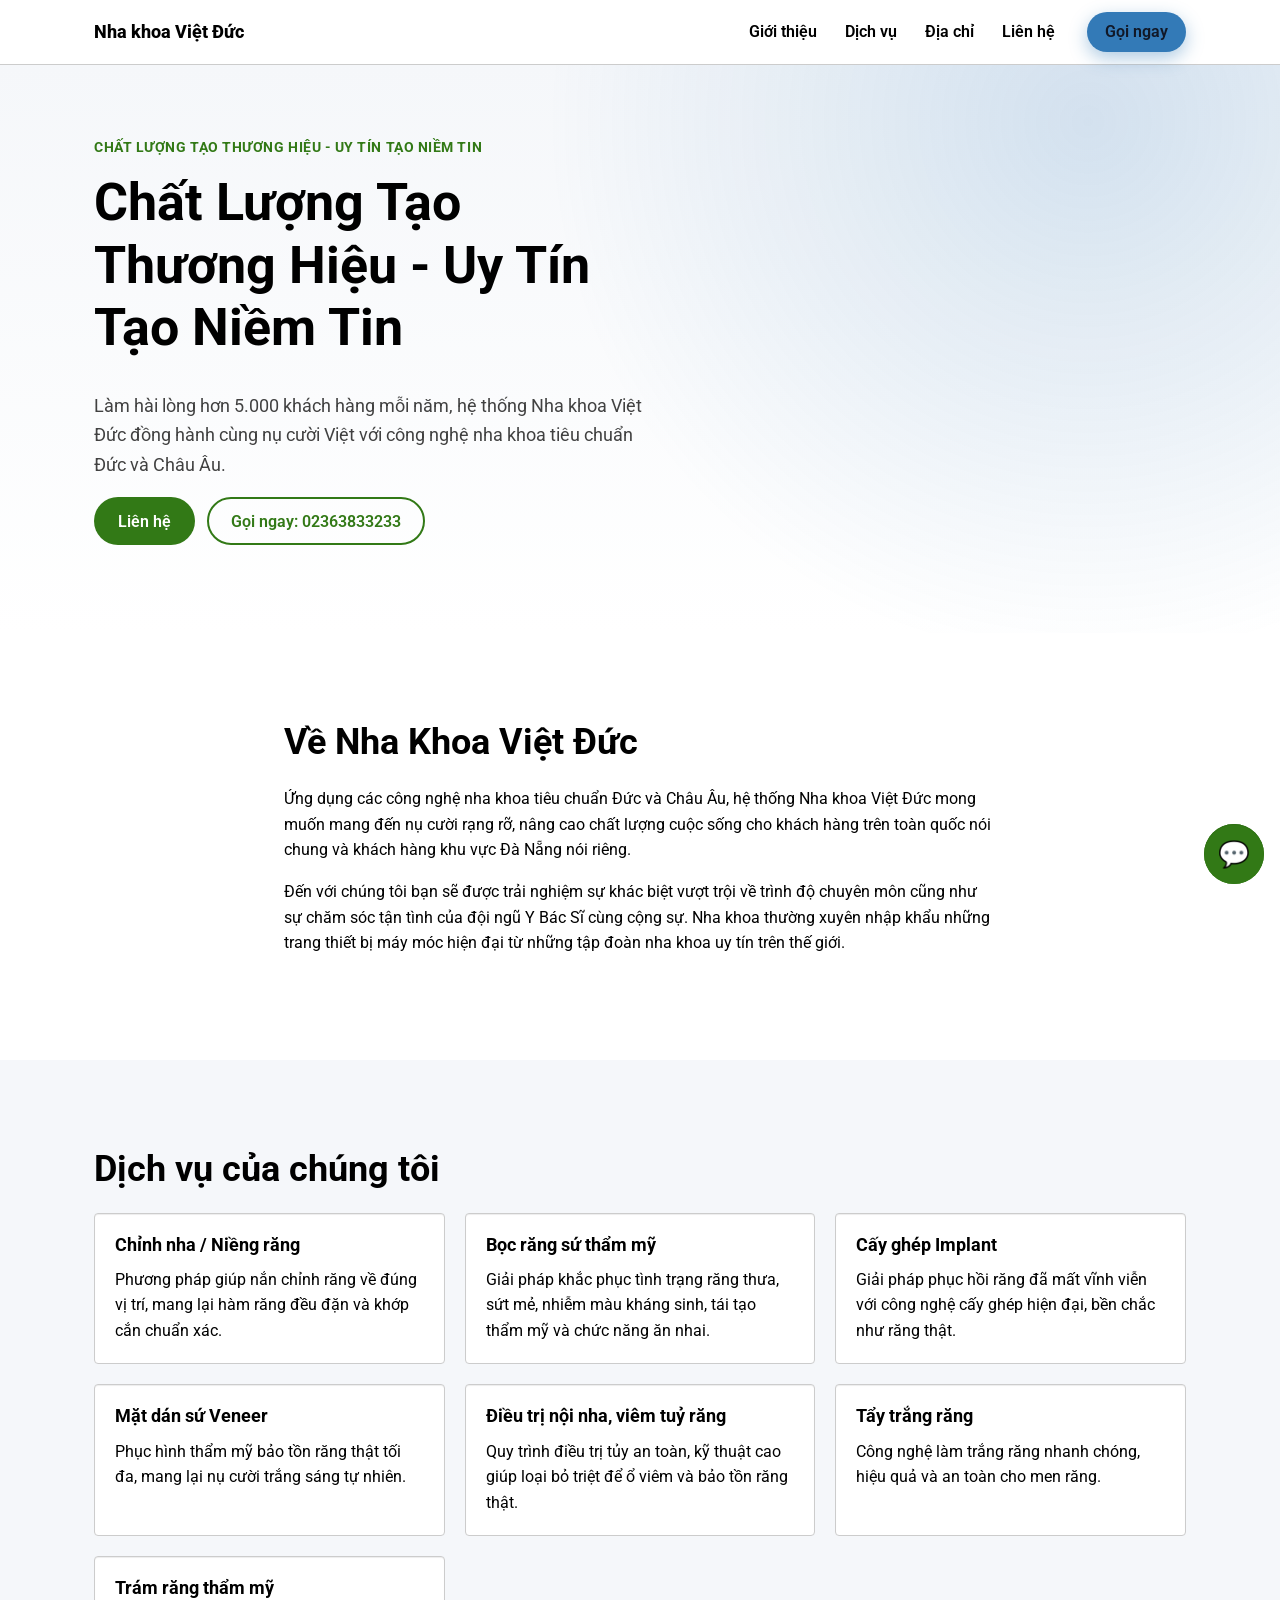
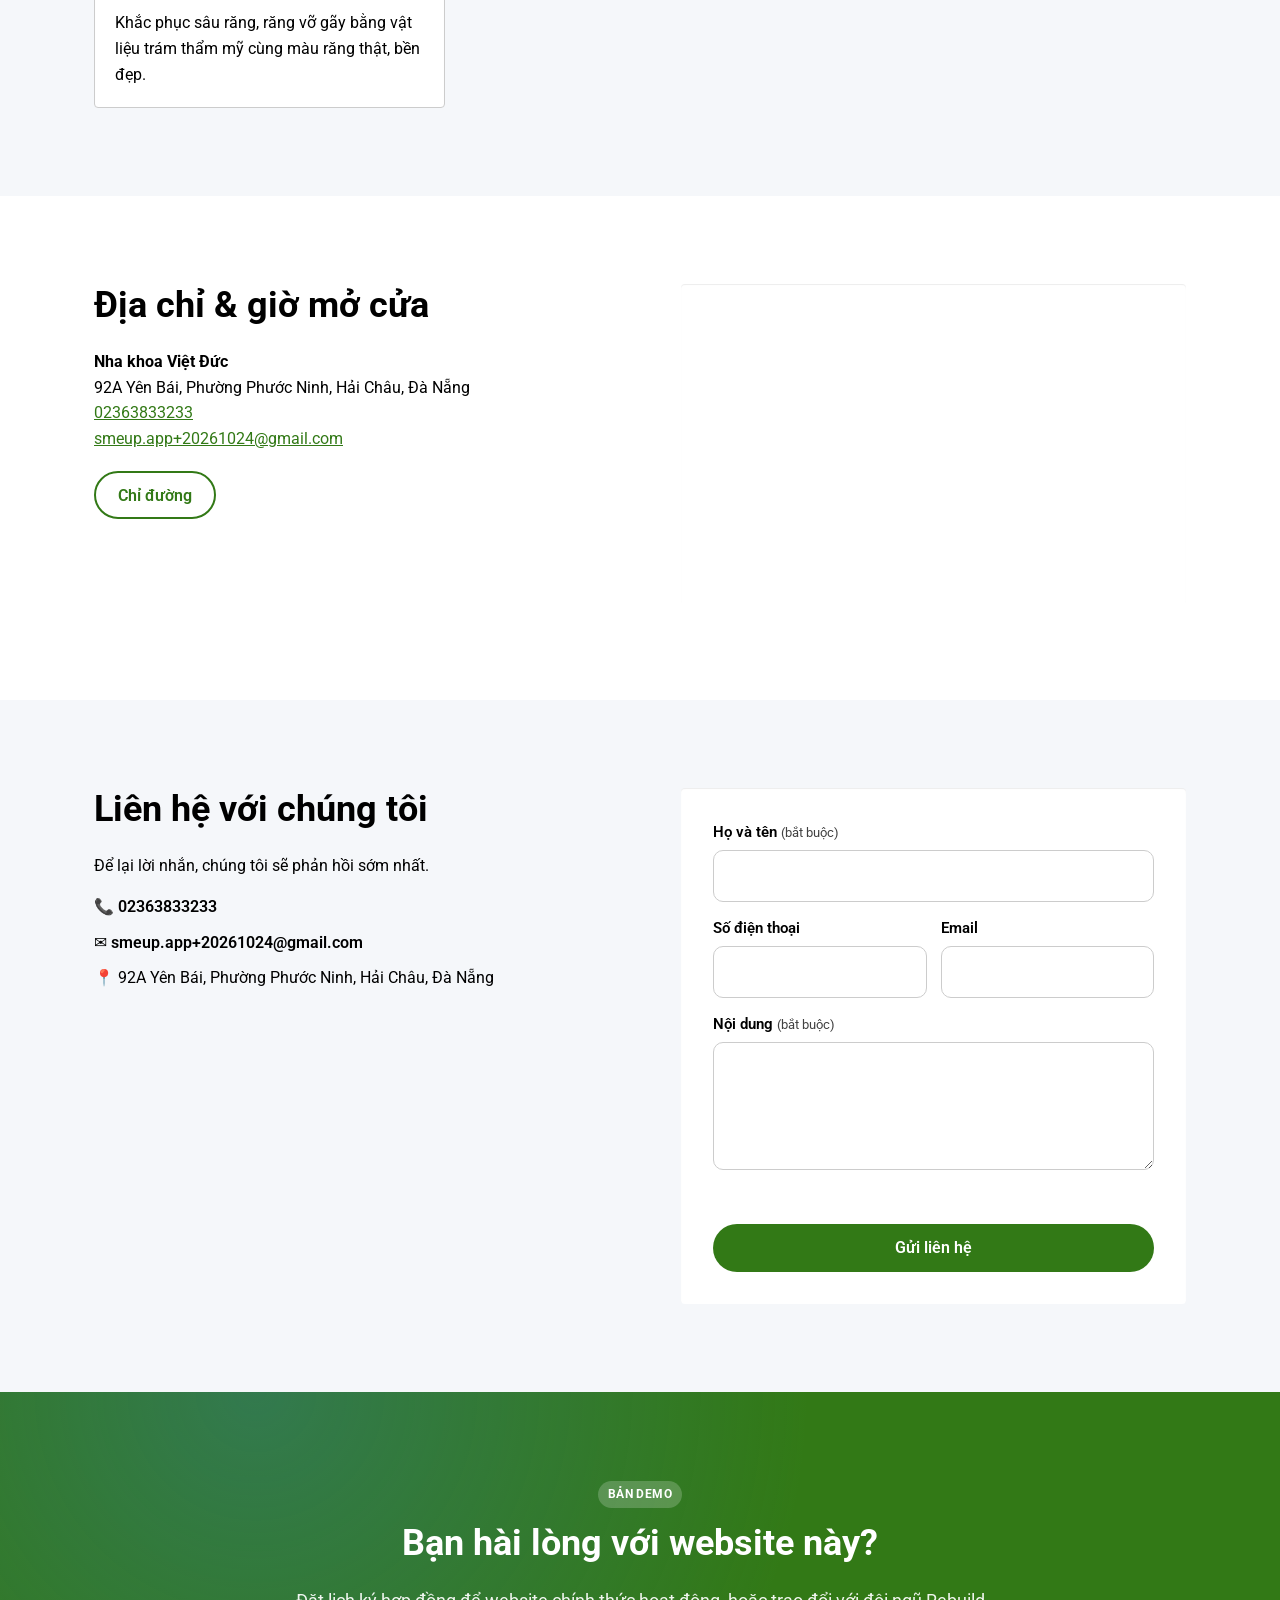
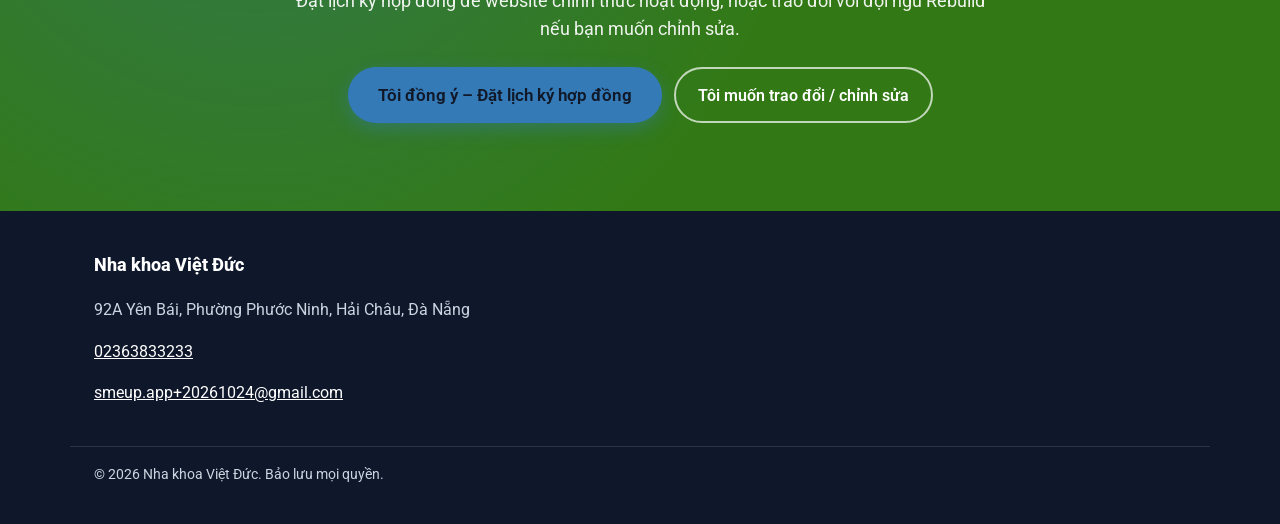
==== commit ba4e9df7: "Rework round 1: Thêm dịch vụ hoặc sản phẩm còn thiếu; Dùng đúng logo và màu" ====
--- a/index.html
+++ b/index.html
@@ -4,22 +4,22 @@
 <meta charset="utf-8">
 <meta name="viewport" content="width=device-width, initial-scale=1">
 <title>Nha Khoa Việt Đức - Nha Khoa Uy Tín Tại Đà Nẵng</title>
-<meta name="description" content="Hệ thống Nha Khoa Việt Đức tại Đà Nẵng ứng dụng công nghệ chuẩn Đức và Châu Âu: Niềng răng, Bọc răng sứ, Cấy ghép Implant, Tẩy trắng răng.">
-<meta name="keywords" content="Nha Khoa Việt Đức, nha khoa Đà Nẵng, niềng răng, bọc răng sứ, cấy ghép implant, tẩy trắng răng Đà Nẵng">
+<meta name="description" content="Hệ thống Nha Khoa Việt Đức tại Đà Nẵng ứng dụng công nghệ chuẩn Đức và Châu Âu: Niềng răng, Bọc răng sứ, Cấy ghép Implant, Tẩy trắng răng, Trám răng thẩm mỹ.">
+<meta name="keywords" content="Nha Khoa Việt Đức, nha khoa Đà Nẵng, niềng răng, bọc răng sứ, cấy ghép implant, tẩy trắng răng Đà Nẵng, trám răng thẩm mỹ">
 <meta name="robots" content="noindex, nofollow">
 <link rel="canonical" href="https://demo-20261024010858-7dc87bac.demo.rebuild.vn/">
 <meta name="theme-color" content="#327916">
 <meta property="og:type" content="website">
 <meta property="og:site_name" content="Nha khoa Việt Đức">
 <meta property="og:title" content="Nha Khoa Việt Đức - Nha Khoa Uy Tín Tại Đà Nẵng">
-<meta property="og:description" content="Hệ thống Nha Khoa Việt Đức tại Đà Nẵng ứng dụng công nghệ chuẩn Đức và Châu Âu: Niềng răng, Bọc răng sứ, Cấy ghép Implant, Tẩy trắng răng.">
+<meta property="og:description" content="Hệ thống Nha Khoa Việt Đức tại Đà Nẵng ứng dụng công nghệ chuẩn Đức và Châu Âu: Niềng răng, Bọc răng sứ, Cấy ghép Implant, Tẩy trắng răng, Trám răng thẩm mỹ.">
 <meta property="og:url" content="https://demo-20261024010858-7dc87bac.demo.rebuild.vn/">
 <meta property="og:locale" content="vi_VN">
 <meta name="twitter:card" content="summary">
 <link rel="preconnect" href="https://api.smess.vn" crossorigin>
 <link rel="stylesheet" href="/assets/css/site.css">
 <style>:root{--color-primary:#327916;--color-accent:#337ab7;--color-text:#000000;--color-bg:#ffffff;}</style>
-<link rel="stylesheet" href="/assets/css/tokens.css"><script type="application/ld+json">{"@context":"https://schema.org","@type":"Dentist","@id":"https://demo-20261024010858-7dc87bac.demo.rebuild.vn/#business","name":"Nha khoa Việt Đức","description":"Nha Khoa Việt Đức ứng dụng các công nghệ tiêu chuẩn Đức và Châu Âu, mang đến nụ cười rạng rỡ và dịch vụ chăm sóc răng miệng chất lượng cao tại Đà Nẵng.","url":"https://demo-20261024010858-7dc87bac.demo.rebuild.vn/","telephone":"02363833233","email":"smeup.app+20261024@gmail.com","address":{"@type":"PostalAddress","streetAddress":"92A Yên Bái, Phường Phước Ninh","addressLocality":"Hải Châu","addressRegion":"Đà Nẵng","addressCountry":"VN"},"makesOffer":[{"@type":"Offer","itemOffered":{"@type":"Service","name":"Chỉnh nha / Niềng răng","description":"Phương pháp giúp nắn chỉnh răng về đúng vị trí, mang lại hàm răng đều đặn và khớp cắn chuẩn xác."}},{"@type":"Offer","itemOffered":{"@type":"Service","name":"Bọc răng sứ thẩm mỹ","description":"Giải pháp khắc phục tình trạng răng thưa, sứt mẻ, nhiễm màu kháng sinh, tái tạo thẩm mỹ và chức năng ăn nhai."}},{"@type":"Offer","itemOffered":{"@type":"Service","name":"Cấy ghép Implant","description":"Giải pháp phục hồi răng đã mất vĩnh viễn với công nghệ cấy ghép hiện đại, bền chắc như răng thật."}},{"@type":"Offer","itemOffered":{"@type":"Service","name":"Mặt dán sứ Veneer","description":"Phục hình thẩm mỹ bảo tồn răng thật tối đa, mang lại nụ cười trắng sáng tự nhiên."}},{"@type":"Offer","itemOffered":{"@type":"Service","name":"Điều trị nội nha, viêm tuỷ răng","description":"Quy trình điều trị tủy an toàn, kỹ thuật cao giúp loại bỏ triệt để ổ viêm và bảo tồn răng thật."}},{"@type":"Offer","itemOffered":{"@type":"Service","name":"Tẩy trắng răng","description":"Công nghệ làm trắng răng nhanh chóng, hiệu quả và an toàn cho men răng."}}]}</script>
+<link rel="stylesheet" href="/assets/css/tokens.css"><script type="application/ld+json">{"@context":"https://schema.org","@type":"Dentist","@id":"https://demo-20261024010858-7dc87bac.demo.rebuild.vn/#business","name":"Nha khoa Việt Đức","description":"Nha Khoa Việt Đức ứng dụng các công nghệ tiêu chuẩn Đức và Châu Âu, mang đến nụ cười rạng rỡ và dịch vụ chăm sóc răng miệng chất lượng cao tại Đà Nẵng.","url":"https://demo-20261024010858-7dc87bac.demo.rebuild.vn/","telephone":"02363833233","email":"smeup.app+20261024@gmail.com","address":{"@type":"PostalAddress","streetAddress":"92A Yên Bái, Phường Phước Ninh","addressLocality":"Hải Châu","addressRegion":"Đà Nẵng","addressCountry":"VN"},"makesOffer":[{"@type":"Offer","itemOffered":{"@type":"Service","name":"Chỉnh nha / Niềng răng","description":"Phương pháp giúp nắn chỉnh răng về đúng vị trí, mang lại hàm răng đều đặn và khớp cắn chuẩn xác."}},{"@type":"Offer","itemOffered":{"@type":"Service","name":"Bọc răng sứ thẩm mỹ","description":"Giải pháp khắc phục tình trạng răng thưa, sứt mẻ, nhiễm màu kháng sinh, tái tạo thẩm mỹ và chức năng ăn nhai."}},{"@type":"Offer","itemOffered":{"@type":"Service","name":"Cấy ghép Implant","description":"Giải pháp phục hồi răng đã mất vĩnh viễn với công nghệ cấy ghép hiện đại, bền chắc như răng thật."}},{"@type":"Offer","itemOffered":{"@type":"Service","name":"Mặt dán sứ Veneer","description":"Phục hình thẩm mỹ bảo tồn răng thật tối đa, mang lại nụ cười trắng sáng tự nhiên."}},{"@type":"Offer","itemOffered":{"@type":"Service","name":"Điều trị nội nha, viêm tuỷ răng","description":"Quy trình điều trị tủy an toàn, kỹ thuật cao giúp loại bỏ triệt để ổ viêm và bảo tồn răng thật."}},{"@type":"Offer","itemOffered":{"@type":"Service","name":"Tẩy trắng răng","description":"Công nghệ làm trắng răng nhanh chóng, hiệu quả và an toàn cho men răng."}},{"@type":"Offer","itemOffered":{"@type":"Service","name":"Trám răng thẩm mỹ","description":"Khắc phục sâu răng, răng vỡ gãy bằng vật liệu trám thẩm mỹ cùng màu răng thật, bền đẹp."}}]}</script>
 </head>
 <body class="is-demo">
 <a class="skip-link" href="#main">Bỏ qua điều hướng</a>
@@ -104,6 +104,11 @@
           <h3>Tẩy trắng răng</h3>
           <p>Công nghệ làm trắng răng nhanh chóng, hiệu quả và an toàn cho men răng.</p>                  </div>
       </li>
+            <li class="card">
+                <div class="card-body">
+          <h3>Trám răng thẩm mỹ</h3>
+          <p>Khắc phục sâu răng, răng vỡ gãy bằng vật liệu trám thẩm mỹ cùng màu răng thật, bền đẹp.</p>                  </div>
+      </li>
           </ul>
   </div>
 </section>
